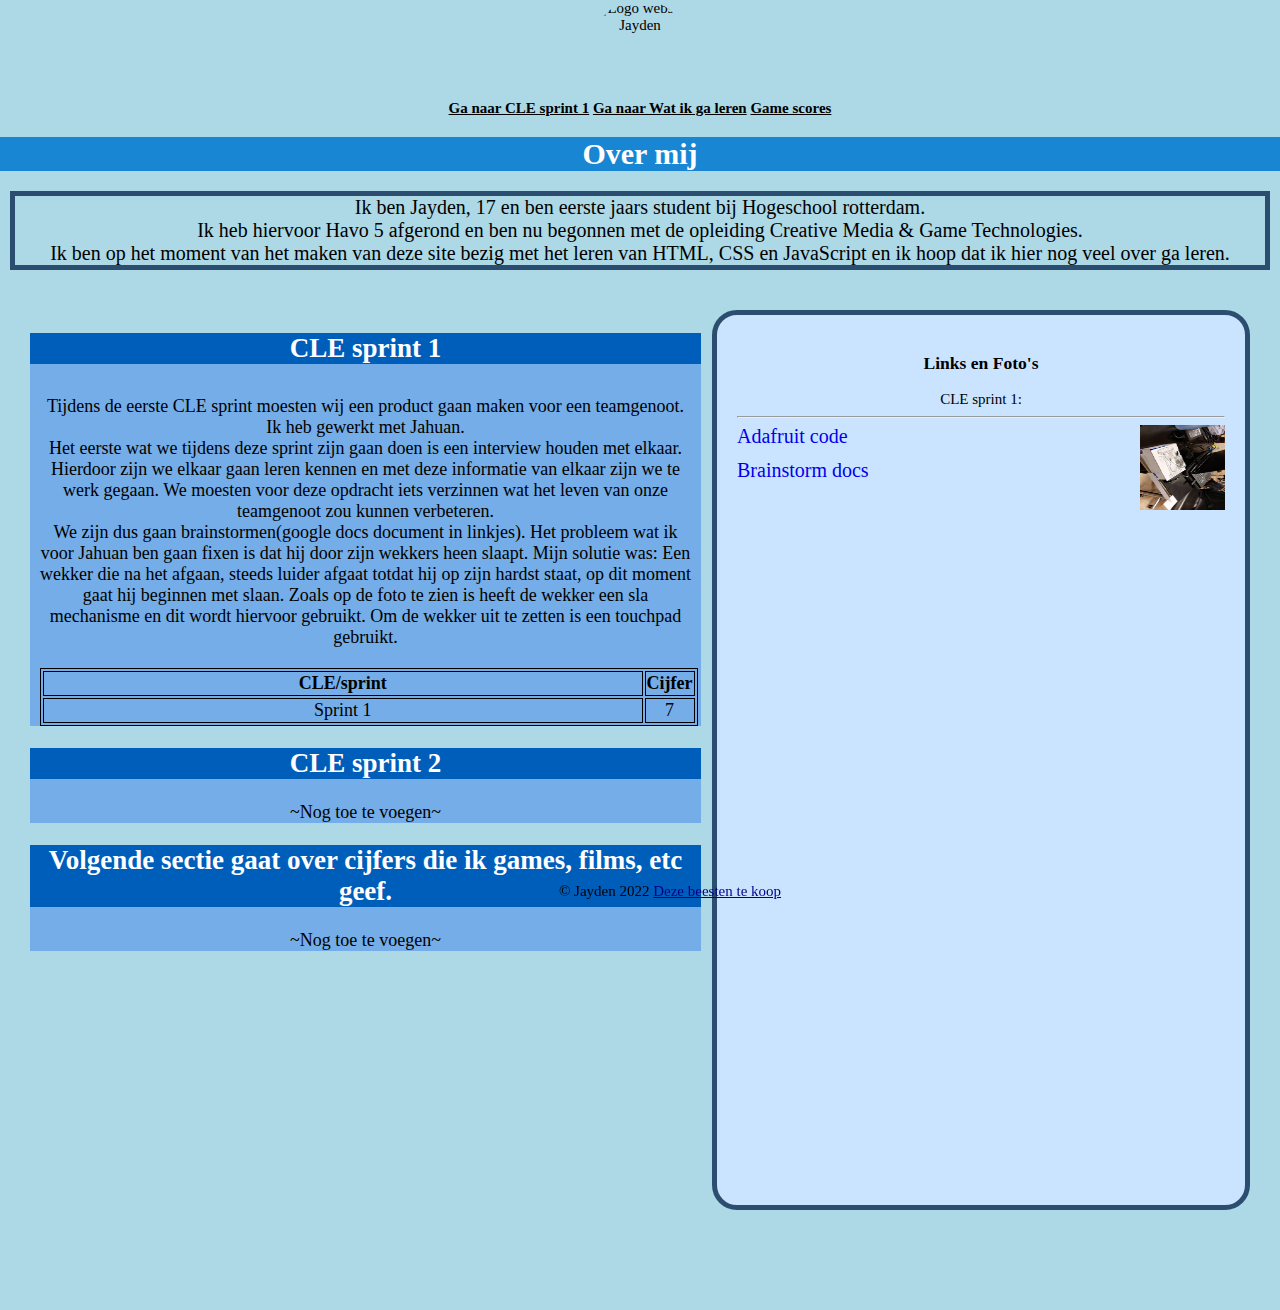
==== index.html @ 49ab0a29 "Add files via upload" ====
<!DOCTYPE html>
<html lang="en">
<head>
    <meta charset="UTF-8">
    <meta http-equiv="X-UA-Compatible" content="IE=edge">
    <meta name="viewport" content="width=device-width, initial-scale=1.0">
    <title>Portfolio Website</title>
    <link rel="stylesheet" href="css/style.css"/>
</head>
<body>
    <header>
        <img class="center" src="https://cdn-icons-png.flaticon.com/512/726/726056.png" width=100 height=100 alt="Logo website Jayden">
        <nav>
          <a class="menu-link" href="#sprint1"> Ga naar CLE sprint 1</a>
          <a class="menu-link" href="#sprint2">Ga naar Wat ik ga leren</a>
          <a class="menu-link" href="#games">Game scores</a>
        </nav>
        <h1>Over mij</h1>
        <p id="firstwords">Ik ben Jayden, 17 en ben eerste jaars student bij Hogeschool rotterdam. <br> Ik heb hiervoor Havo 5 afgerond en ben nu begonnen met de opleiding Creative Media & Game Technologies. <br> Ik ben op het moment van het maken van deze site bezig met het leren van HTML, CSS en JavaScript en ik hoop dat ik hier nog veel over ga leren.
        </p>
      </header>
      <div id="container">
        <div id="leftbox">
          <main>
            <section class="text-content" id="#sprint1">
              <h2>CLE sprint 1</h2>
              <p class="paragraphs">
                Tijdens de eerste CLE sprint moesten wij een product gaan maken voor een teamgenoot.<br>
                Ik heb gewerkt met Jahuan. <br>
                Het eerste wat we tijdens deze sprint zijn gaan doen is een interview houden met elkaar. Hierdoor zijn we elkaar gaan leren kennen en met deze informatie van elkaar zijn we te werk gegaan. We moesten voor deze opdracht iets verzinnen wat het leven van onze teamgenoot zou kunnen verbeteren.
                <br>We zijn dus gaan brainstormen(google docs document in linkjes).
                Het probleem wat ik voor Jahuan ben gaan fixen is dat hij door zijn wekkers heen slaapt.
                Mijn solutie was: Een wekker die na het afgaan, steeds luider afgaat totdat hij op zijn hardst staat, op dit moment gaat hij beginnen met slaan. Zoals op de foto te zien is heeft de wekker een sla mechanisme en dit wordt hiervoor gebruikt.
                Om de wekker uit te zetten is een touchpad gebruikt.
              </p>
              <table>
                <trhead>
                  <tr>
                    <th>CLE/sprint</th>
                    <th>Cijfer</th>
                  </tr>
                  <thead>
                  <tbody>
                    <tr>
                      <td>Sprint 1</td>
                      <td>7</td>
                    </tr>
                  </tbody>
              </table>
            </section>
            <section class="text-content" id="#sprint2">
              <h2>CLE sprint 2</h2>
              <p>~Nog toe te voegen~</p>
      
            </section>
            <section class="text-content" id="marks">
              <h2> Volgende sectie gaat over cijfers die ik games, films, etc geef.</h2>
              <p>~Nog toe te voegen~</p>
      
            </section>
          </main>
          <footer>
            <span>&copy; Jayden 2022</span>
            <a href="https://www.exoticanimalsforsale.net/capybara-for-sale.asp" target="_blank">Deze beesten te koop</a>
          </footer>
        </div>
        <div id="rightbox">
          <h3> Links en Foto's</h3>
          <p> CLE sprint 1:</p>
          <hr>
          <img class="workimg" src="img/VideoCapture_20220918-141309.png" width="85" height="85" alt="product CLE sprint">
          <a class="worklinks" href="https://makecode.com/_5yJ6JehaDVcf" target="_blank">Adafruit code</a> <br> <br>
          <a class="worklinks" href="https://docs.google.com/document/d/1h-MPQvvmmYLtJ57gmi0rkoA8YLEu-yr7BWheqYiDquU/edit?usp=sharing" target="_blank">Brainstorm docs</a>
        </div>
      </div>
</body>
</html>
---- css/style.css ----
body {
    background-color: lightblue;
    margin: 0;
    padding: 0;
    font-family: serif;
    font-size: 15px;
  }
  #container {
    min-width: 200px;
    margin: 0, auto;
    padding: 30px;
    text-align: center;
  }
  .center {
    display: block;
    margin-left: auto;
    margin-right: auto;
  }
  header img {
    border-radius: 50%;
  }
  #firstwords {
    border: 5px solid rgba(43, 78, 112, 1);
    margin: 10px;
    font-size: 20px;
  }
  header {
    text-align: center;
  }
  
  h1,
  h2 {
    font-family: cursive;
  }
  
  .text-content {
    font-size: 1.2em;
    height: auto;
  }
  p {
    margin: 0%;
  }
  .paragraphs{
    padding: 10px;
  }
  h1 {
    color: white;
    background-color: rgba(0, 120, 208, 0.86);
    text-align: center;
  }
  h2 {
    color: white;
    background-color: rgba(0, 94, 187, 1);
  }
  
  a:hover {
    color: white;
    text-decoration: underline;
  }
  a:visited {
    color: purple;
  }
  table, td, th {
    border: 1px solid;
    margin: 10px;
    width: 98%;
  }
  
  .menu-link {
    color: black;
    font-weight: bold;
  }
  
  footer a {
    color: darkblue;
  }
  nav {
    text-align: center;
  }
  section {
    background-color: rgba(116, 173, 231, 1);
  }
  #leftbox {
    float: left;
    width: 55%;
    height: 1000px;
  }
  #rightbox {
    float: right;
    width: 40%;
    height: 850px;
    border-radius: 0%;
    background-color: rgba(202, 228, 255, 1);
    border: 5px solid rgba(43, 78, 112, 1);
    padding: 20px;
    border-radius: 25px;
  }
  .worklinks {
    background-color: rgba(202, 228, 255, 1);
    text-color: black;
    text-decoration: none;
    border-radius: 15%;
    font-size: 20px;
    float: left;
  }
  .worklinks:hover {
    background-color: rgba(199, 208, 255, 1);
    text-decoration: none;
  }
  .worklinks:visited {
    text-color: black;
  }
  .workimg {
  float: right;
  
    
  }
  #explainedmarks{
    float: left;
   
  }
  footer {
    position: fixed;
     bottom: 0;
     width: 100%;
  }
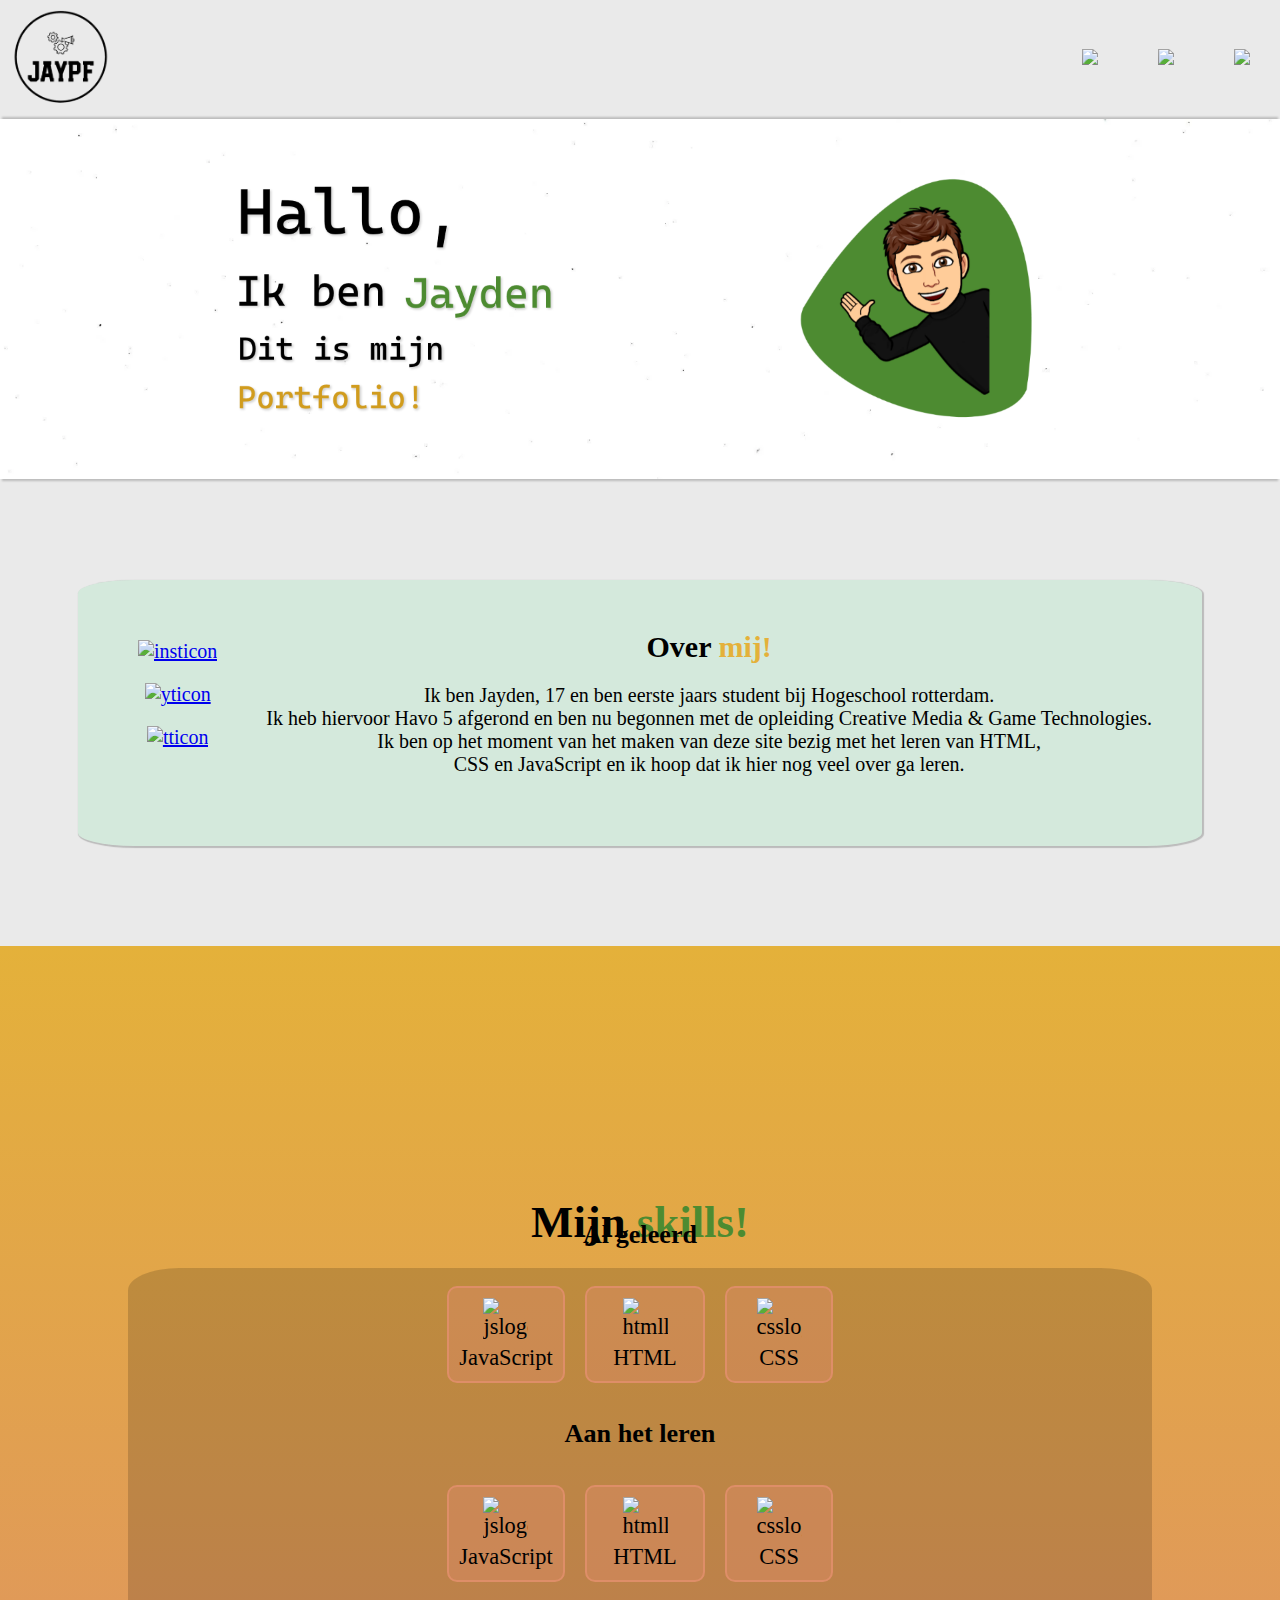
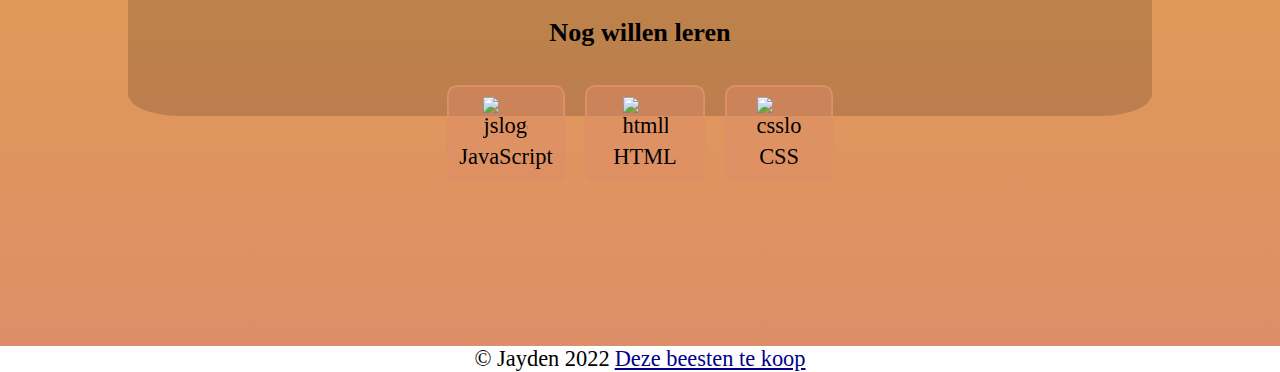
==== commit a027ce54: "Add files via upload" ====
--- a/index.html
+++ b/index.html
@@ -1,77 +1,105 @@
 <!DOCTYPE html>
 <html lang="en">
+
 <head>
-    <meta charset="UTF-8">
-    <meta http-equiv="X-UA-Compatible" content="IE=edge">
-    <meta name="viewport" content="width=device-width, initial-scale=1.0">
-    <title>Portfolio Website</title>
-    <link rel="stylesheet" href="css/style.css"/>
+  <meta charset="UTF-8">
+  <meta http-equiv="X-UA-Compatible" content="IE=edge">
+  <meta name="viewport" content="width=device-width, initial-scale=1.0">
+  <title>Portfolio Website</title>
+  <link rel="stylesheet" href="css/style.css" />
 </head>
+
 <body>
-    <header>
-        <img class="center" src="https://cdn-icons-png.flaticon.com/512/726/726056.png" width=100 height=100 alt="Logo website Jayden">
-        <nav>
-          <a class="menu-link" href="#sprint1"> Ga naar CLE sprint 1</a>
-          <a class="menu-link" href="#sprint2">Ga naar Wat ik ga leren</a>
-          <a class="menu-link" href="#games">Game scores</a>
-        </nav>
-        <h1>Over mij</h1>
-        <p id="firstwords">Ik ben Jayden, 17 en ben eerste jaars student bij Hogeschool rotterdam. <br> Ik heb hiervoor Havo 5 afgerond en ben nu begonnen met de opleiding Creative Media & Game Technologies. <br> Ik ben op het moment van het maken van deze site bezig met het leren van HTML, CSS en JavaScript en ik hoop dat ik hier nog veel over ga leren.
-        </p>
-      </header>
-      <div id="container">
-        <div id="leftbox">
-          <main>
-            <section class="text-content" id="#sprint1">
-              <h2>CLE sprint 1</h2>
-              <p class="paragraphs">
-                Tijdens de eerste CLE sprint moesten wij een product gaan maken voor een teamgenoot.<br>
-                Ik heb gewerkt met Jahuan. <br>
-                Het eerste wat we tijdens deze sprint zijn gaan doen is een interview houden met elkaar. Hierdoor zijn we elkaar gaan leren kennen en met deze informatie van elkaar zijn we te werk gegaan. We moesten voor deze opdracht iets verzinnen wat het leven van onze teamgenoot zou kunnen verbeteren.
-                <br>We zijn dus gaan brainstormen(google docs document in linkjes).
-                Het probleem wat ik voor Jahuan ben gaan fixen is dat hij door zijn wekkers heen slaapt.
-                Mijn solutie was: Een wekker die na het afgaan, steeds luider afgaat totdat hij op zijn hardst staat, op dit moment gaat hij beginnen met slaan. Zoals op de foto te zien is heeft de wekker een sla mechanisme en dit wordt hiervoor gebruikt.
-                Om de wekker uit te zetten is een touchpad gebruikt.
-              </p>
-              <table>
-                <trhead>
-                  <tr>
-                    <th>CLE/sprint</th>
-                    <th>Cijfer</th>
-                  </tr>
-                  <thead>
-                  <tbody>
-                    <tr>
-                      <td>Sprint 1</td>
-                      <td>7</td>
-                    </tr>
-                  </tbody>
-              </table>
-            </section>
-            <section class="text-content" id="#sprint2">
-              <h2>CLE sprint 2</h2>
-              <p>~Nog toe te voegen~</p>
-      
-            </section>
-            <section class="text-content" id="marks">
-              <h2> Volgende sectie gaat over cijfers die ik games, films, etc geef.</h2>
-              <p>~Nog toe te voegen~</p>
-      
-            </section>
-          </main>
-          <footer>
-            <span>&copy; Jayden 2022</span>
-            <a href="https://www.exoticanimalsforsale.net/capybara-for-sale.asp" target="_blank">Deze beesten te koop</a>
-          </footer>
+  <div class="navbar">
+    <a href="#sectionlogo"><img id="logo" src="img/logo portfolio.png" alt="Logo"></a>
+    <nav>
+      <a href="#section0"><img
+          src="https://www.pngplay.com/wp-content/uploads/7/Home-Logo-Background-PNG-Image.png"></a>
+      <a href="#section1"><img
+          src="https://www.freepnglogos.com/uploads/logo-website-png/logo-website-file-globe-icon-svg-wikimedia-commons-21.png"></a>
+      <a href="#section2"><img src="https://www.pngmart.com/files/21/Address-Book-PNG-HD-Isolated.png"></a>
+    </nav>
+  </div>
+  <header>
+  </header>
+  <main>
+    <div id="container">
+      <section class="about-me">
+        <div class="contacts">
+          <a href="https://www.instagram.com/jayden.blom/?next=%2F" target="_blank"><img
+              src="https://parspng.com/wp-content/uploads/2021/09/pngwing.com-4.png" alt="insticon"></a>
+          <a href="https://www.youtube.com/channel/UCXxh_2XY3nMFntcDC72PgYw" target="_blank"><img
+              src="https://cdn-icons-png.flaticon.com/512/48/48968.png" alt="yticon"></a>
+          <a href="https://www.tiktok.com/@nedjayz" target="_blank"><img
+              src="https://cdn-icons-png.flaticon.com/512/1946/1946552.png" alt="tticon"></a>
+
         </div>
-        <div id="rightbox">
-          <h3> Links en Foto's</h3>
-          <p> CLE sprint 1:</p>
-          <hr>
-          <img class="workimg" src="img/VideoCapture_20220918-141309.png" width="85" height="85" alt="product CLE sprint">
-          <a class="worklinks" href="https://makecode.com/_5yJ6JehaDVcf" target="_blank">Adafruit code</a> <br> <br>
-          <a class="worklinks" href="https://docs.google.com/document/d/1h-MPQvvmmYLtJ57gmi0rkoA8YLEu-yr7BWheqYiDquU/edit?usp=sharing" target="_blank">Brainstorm docs</a>
+        <div id="about-text">
+          <h2 class="heading"> Over <span>mij!</span> </h2>
+          <p>Ik ben Jayden, 17 en ben eerste jaars student bij Hogeschool rotterdam. <br> Ik heb hiervoor Havo
+            5 afgerond en ben nu begonnen met de opleiding Creative Media & Game Technologies. <br> Ik ben op het moment
+            van
+            het maken van deze site bezig met het leren van HTML,<br> CSS en JavaScript en ik hoop dat ik hier nog veel
+            over
+            ga
+            leren.</p>
         </div>
-      </div>
+
+      </section>
+
+
+      <section class="skills">
+        <h2 class="heading">Mijn <span>skills!</span></h2>
+        <div class="allskillsbox">
+          <div class="learned">
+            <h3>Al geleerd</h3>
+            <div class="skillboxes">
+              <div class="skillbox"><img src="https://cdn.worldvectorlogo.com/logos/javascript-1.svg"
+                  alt="jslogo">JavaScript</div>
+              <div class="skillbox"><img
+                  src="https://upload.wikimedia.org/wikipedia/commons/thumb/3/38/HTML5_Badge.svg/2048px-HTML5_Badge.svg.png"
+                  alt="htmllogo">HTML</div>
+              <div class="skillbox"><img
+                  src="https://upload.wikimedia.org/wikipedia/commons/thumb/6/62/CSS3_logo.svg/800px-CSS3_logo.svg.png"
+                  alt="csslogo">CSS
+              </div>
+            </div>
+          </div>
+          <div class="learning">
+            <h3>Aan het leren</h3>
+            <div class="skillboxes">
+              <div class="skillbox"><img src="https://cdn.worldvectorlogo.com/logos/javascript-1.svg"
+                  alt="jslogo">JavaScript</div>
+              <div class="skillbox"><img
+                  src="https://upload.wikimedia.org/wikipedia/commons/thumb/3/38/HTML5_Badge.svg/2048px-HTML5_Badge.svg.png"
+                  alt="htmllogo">HTML</div>
+              <div class="skillbox"><img
+                  src="https://upload.wikimedia.org/wikipedia/commons/thumb/6/62/CSS3_logo.svg/800px-CSS3_logo.svg.png"
+                  alt="csslogo">CSS</div>
+            </div>
+          </div>
+          <div class="not-learned">
+            <h3>Nog willen leren</h3>
+            <div class="skillboxes">
+              <div class="skillbox"><img src="https://cdn.worldvectorlogo.com/logos/javascript-1.svg"
+                  alt="jslogo">JavaScript</div>
+              <div class="skillbox"><img
+                  src="https://upload.wikimedia.org/wikipedia/commons/thumb/3/38/HTML5_Badge.svg/2048px-HTML5_Badge.svg.png"
+                  alt="htmllogo">HTML</div>
+              <div class="skillbox"><img
+                  src="https://upload.wikimedia.org/wikipedia/commons/thumb/6/62/CSS3_logo.svg/800px-CSS3_logo.svg.png"
+                  alt="csslogo">CSS
+              </div>
+            </div>
+          </div>
+        </div>
+      </section>
+  </main>
+  <footer>
+    <span>&copy; Jayden 2022  </span>
+    <a href="https://www.exoticanimalsforsale.net/capybara-for-sale.asp" target="_blank">Deze beesten te koop</a>
+  </footer>
+
 </body>
+
 </html>--- a/css/style.css
+++ b/css/style.css
@@ -1,126 +1,230 @@
 body {
-    background-color: lightblue;
-    margin: 0;
-    padding: 0;
-    font-family: serif;
-    font-size: 15px;
-  }
-  #container {
-    min-width: 200px;
-    margin: 0, auto;
-    padding: 30px;
-    text-align: center;
-  }
-  .center {
-    display: block;
-    margin-left: auto;
-    margin-right: auto;
-  }
-  header img {
-    border-radius: 50%;
-  }
-  #firstwords {
-    border: 5px solid rgba(43, 78, 112, 1);
-    margin: 10px;
-    font-size: 20px;
-  }
-  header {
-    text-align: center;
-  }
-  
-  h1,
-  h2 {
-    font-family: cursive;
-  }
-  
-  .text-content {
-    font-size: 1.2em;
-    height: auto;
-  }
-  p {
-    margin: 0%;
-  }
-  .paragraphs{
-    padding: 10px;
-  }
-  h1 {
-    color: white;
-    background-color: rgba(0, 120, 208, 0.86);
-    text-align: center;
-  }
-  h2 {
-    color: white;
-    background-color: rgba(0, 94, 187, 1);
-  }
-  
-  a:hover {
-    color: white;
-    text-decoration: underline;
-  }
-  a:visited {
-    color: purple;
-  }
-  table, td, th {
-    border: 1px solid;
-    margin: 10px;
-    width: 98%;
-  }
-  
-  .menu-link {
-    color: black;
-    font-weight: bold;
-  }
-  
-  footer a {
-    color: darkblue;
-  }
-  nav {
-    text-align: center;
-  }
-  section {
-    background-color: rgba(116, 173, 231, 1);
-  }
-  #leftbox {
-    float: left;
-    width: 55%;
-    height: 1000px;
-  }
-  #rightbox {
-    float: right;
-    width: 40%;
-    height: 850px;
-    border-radius: 0%;
-    background-color: rgba(202, 228, 255, 1);
-    border: 5px solid rgba(43, 78, 112, 1);
-    padding: 20px;
-    border-radius: 25px;
-  }
-  .worklinks {
-    background-color: rgba(202, 228, 255, 1);
-    text-color: black;
-    text-decoration: none;
-    border-radius: 15%;
-    font-size: 20px;
-    float: left;
-  }
-  .worklinks:hover {
-    background-color: rgba(199, 208, 255, 1);
-    text-decoration: none;
-  }
-  .worklinks:visited {
-    text-color: black;
-  }
-  .workimg {
-  float: right;
-  
-    
-  }
-  #explainedmarks{
-    float: left;
-   
-  }
-  footer {
-    position: fixed;
-     bottom: 0;
-     width: 100%;
-  }+  background-color: #EAEAEA;
+  margin: 0;
+  padding: 0;
+  font-family: serif;
+  font-size: 1.4em;
+
+}
+
+#container {
+  display: flex;
+  padding: 0px;
+  margin-top: 1px;
+  text-align: center;
+  flex-direction: column;
+}
+
+.navbar {
+  display: flex;
+  justify-content: space-between;
+  background-color: #EAEAEA;
+}
+
+header {
+  height: 40vh;
+  display: flex;
+  flex-direction: column;
+  justify-content: center;
+  align-items: center;
+  background-image: url(css-img/thumbnail-portfolio-2.png);
+  background-size: cover;
+  background-position: center;
+  box-shadow: 0px 4px 2px -2px rgba(0, 0, 0, .2), 0px -4px 2px -2px rgba(0, 0, 0, .2);
+}
+
+
+#logo {
+  border-radius: 50%;
+  padding: 10px;
+  width: 100px;
+  height: auto;
+}
+
+.navbar a img:hover {
+  filter: opacity(0.4) drop-shadow(0 0 0 #00ff11);
+}
+
+nav {
+  display: flex;
+  align-items: center;
+}
+
+nav a img {
+  width: 35px;
+  height: auto;
+  padding: 10px;
+}
+
+nav a img:hover {
+  filter: opacity(0.4) drop-shadow(0 0 0 #00ff11);
+}
+
+nav a {
+  text-decoration: none;
+  color: #24292f;
+  padding: 20px;
+  text-align: center;
+}
+
+.heading span {
+  color: #E4B13A;
+}
+
+.skills .heading span {
+  color: #4D8B31;
+}
+
+h1 {
+  text-align: center;
+  margin-top: 0;
+  margin-bottom: 10px;
+}
+
+h2 {
+  margin-top: 0;
+  margin-bottom: 0;
+}
+
+.skills h2 {
+  margin: 20px 0 20px 0;
+  font-size: 2em;
+}
+
+.about-me {
+  background-color: rgba(102, 228, 147, 0.16);
+  box-shadow: 1px 1px 1px 1px rgba(0, 0, 0, .2);
+  border-radius: 5%;
+  display: flex;
+  flex-direction: row;
+  justify-content: space-between;
+  font-size: 20px;
+  width: 80vw;
+  margin: 100px auto;
+  padding: 50px 50px 50px 50px;
+  transition: transform 250ms;
+}
+
+.about-me:hover {
+  transform: translateY(-10px);
+}
+
+
+#about-text {
+  display: flex;
+  flex-direction: column;
+}
+
+.contacts {
+  display: flex;
+  flex-direction: column;
+}
+
+.contacts a img {
+  height: auto;
+  width: 50px;
+  padding: 10px;
+}
+
+.contacts a img:hover {
+  filter: opacity(0.4) drop-shadow(0 0 0 #00ff11);
+}
+
+.skills {
+  display: flex;
+  flex-direction: column;
+  align-items: center;
+  justify-content: center;
+  height: 1000px;
+  background-image: linear-gradient(#E4B13A, #DE8E68);
+}
+
+.allskillsbox {
+  display: flex;
+  flex-direction: column;
+  background-color: rgba(0, 0, 0, 0.155);
+  border-radius: 5%;
+  width: 80vw;
+  height: 35vw;
+  justify-content: center;
+  transition: transform 250ms;
+}
+
+.allskillsbox:hover {
+  transform: translateY(10px);
+}
+
+.learned {
+  display: flex;
+  flex-direction: column;
+}
+
+.skillboxes {
+  display: flex;
+  flex-direction: row;
+  justify-content: center;
+}
+
+.skillbox {
+  display: flex;
+  flex-direction: column;
+  align-items: center;
+  padding: 10px;
+  margin: 10px;
+  background-color: #de8d6871;
+  max-width: 22.8%;
+  min-width: 45px;
+  border: 2px solid #DE8E68;
+  border-radius: 10px;
+}
+
+.skillbox img {
+  max-width: 22.8%;
+  min-width: 45px;
+  margin-bottom: 5px;
+}
+
+
+footer a {
+  color: darkblue;
+}
+
+footer {
+  display: flex;
+  background-color: white;
+  position: relative;
+  justify-content: center;
+  bottom: 0;
+  width: 100%;
+}
+
+footer span {
+  margin-right: 5px;
+}
+
+@media (min-width: 480px) and (max-width: 767px) {
+  .navbar {
+    flex-direction: column;
+    align-items: center;
+  }
+
+  .contacts {
+    flex-direction: row;
+  }
+
+  .about-me {
+    flex-direction: column;
+    align-items: center;
+  }
+
+  .skillboxes {
+    flex-direction: column;
+    margin-left: 45px;
+  }
+
+  .allskillsbox {
+    flex-direction: row;
+    height: 80%;
+    align-items: center;
+  }
+}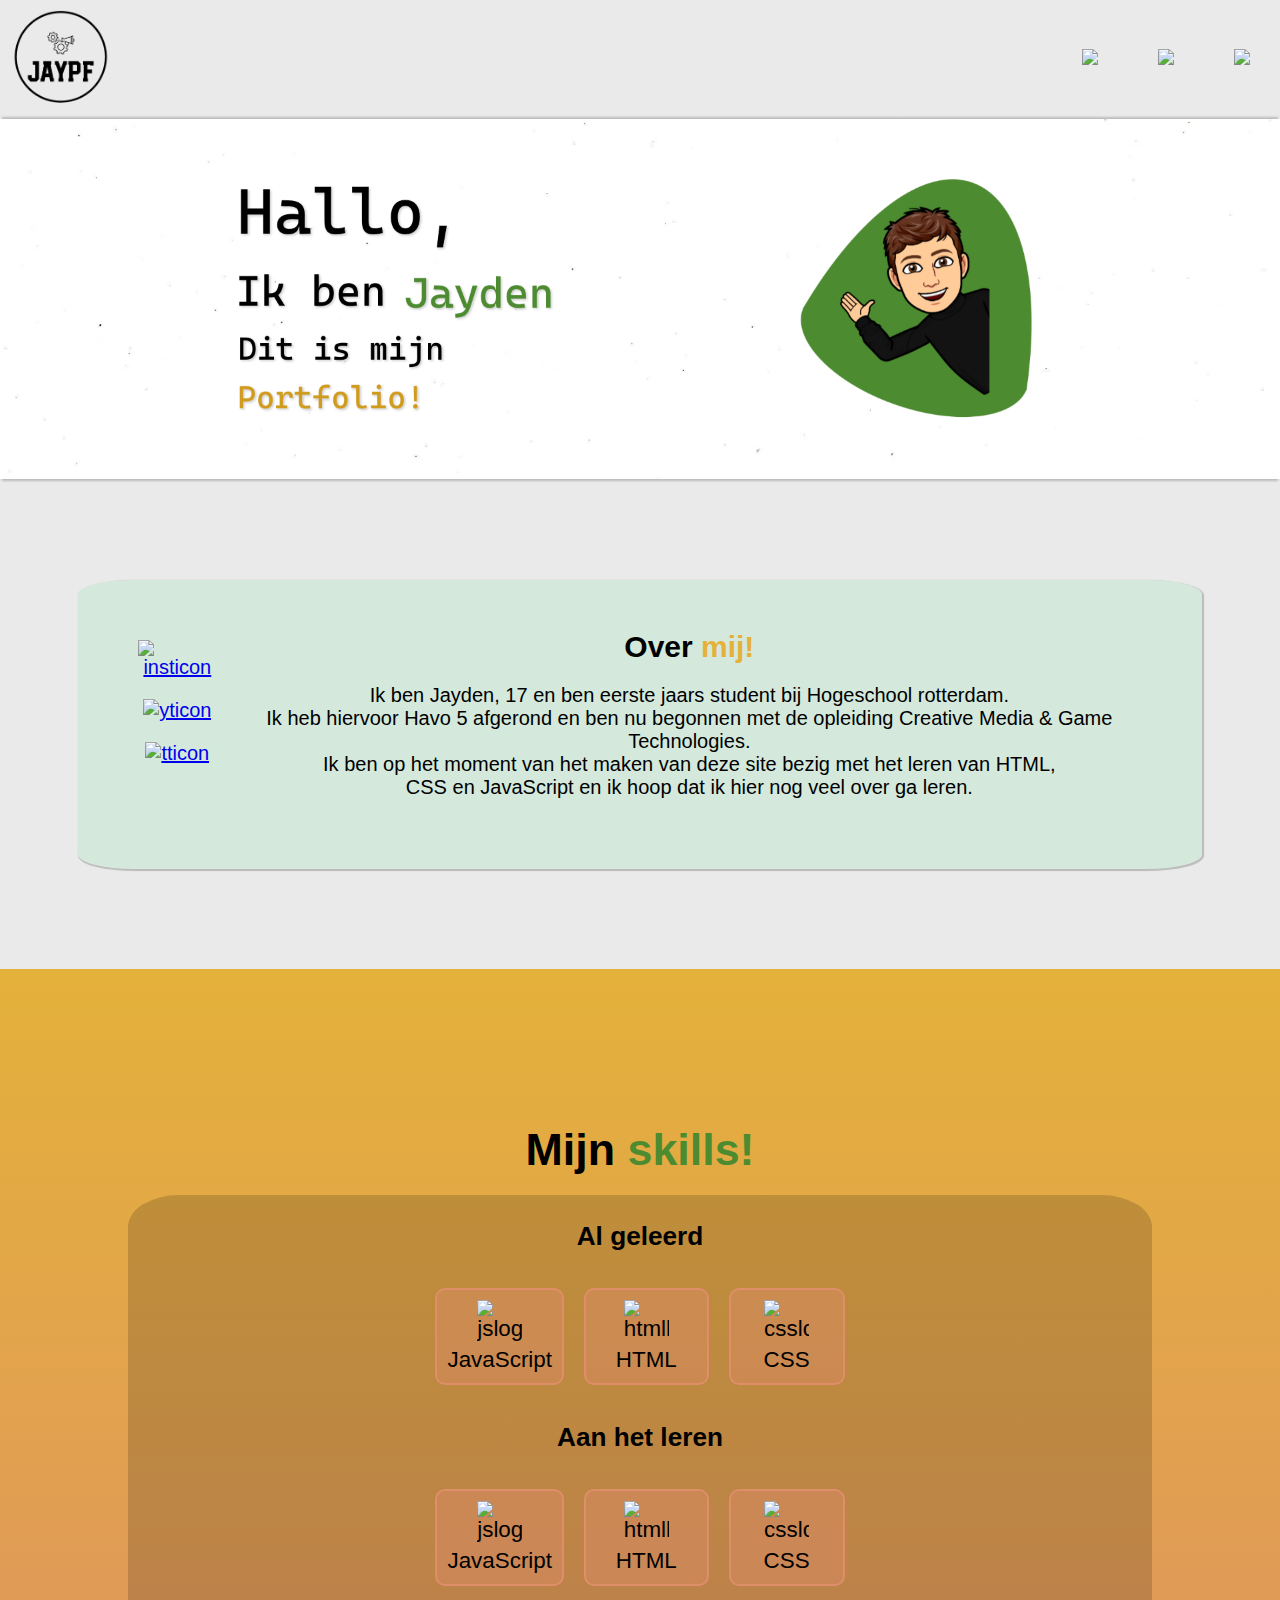
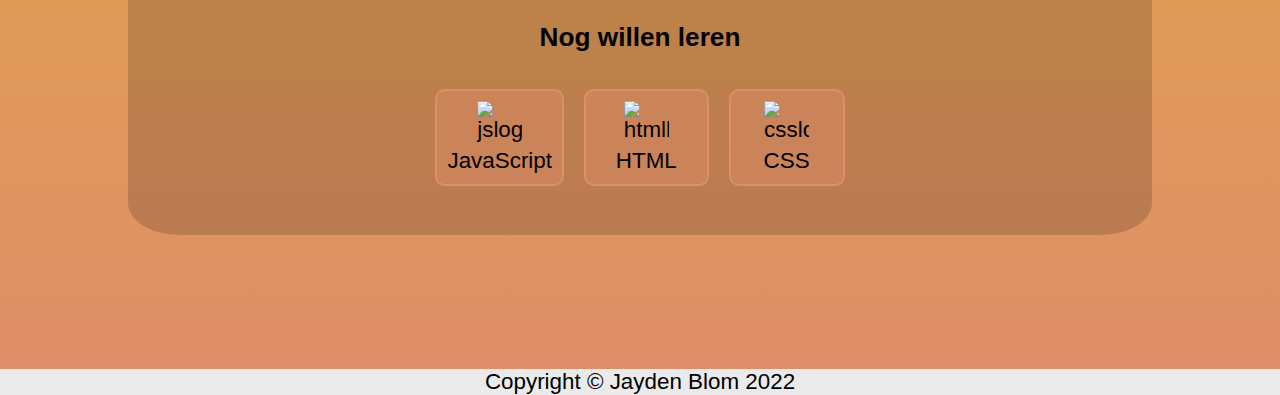
==== commit c7c7a72b: "Add files via upload" ====
--- a/index.html
+++ b/index.html
@@ -13,11 +13,11 @@
   <div class="navbar">
     <a href="#sectionlogo"><img id="logo" src="img/logo portfolio.png" alt="Logo"></a>
     <nav>
-      <a href="#section0"><img
+      <a href="index.html"><img
           src="https://www.pngplay.com/wp-content/uploads/7/Home-Logo-Background-PNG-Image.png"></a>
-      <a href="#section1"><img
+      <a href="about.html"><img
           src="https://www.freepnglogos.com/uploads/logo-website-png/logo-website-file-globe-icon-svg-wikimedia-commons-21.png"></a>
-      <a href="#section2"><img src="https://www.pngmart.com/files/21/Address-Book-PNG-HD-Isolated.png"></a>
+      <a href="contact.html"><img src="https://www.pngmart.com/files/21/Address-Book-PNG-HD-Isolated.png"></a>
     </nav>
   </div>
   <header>
@@ -96,8 +96,7 @@
       </section>
   </main>
   <footer>
-    <span>&copy; Jayden 2022  </span>
-    <a href="https://www.exoticanimalsforsale.net/capybara-for-sale.asp" target="_blank">Deze beesten te koop</a>
+    <span>Copyright &copy; Jayden Blom 2022  </span>
   </footer>
 
 </body>
--- a/css/style.css
+++ b/css/style.css
@@ -4,7 +4,7 @@
   padding: 0;
   font-family: serif;
   font-size: 1.4em;
-
+  font-family: poppins, sans-serif;
 }
 
 #container {
@@ -19,6 +19,7 @@
   display: flex;
   justify-content: space-between;
   background-color: #EAEAEA;
+  
 }
 
 header {
@@ -145,9 +146,9 @@
   background-color: rgba(0, 0, 0, 0.155);
   border-radius: 5%;
   width: 80vw;
-  height: 35vw;
-  justify-content: center;
+  height: 50vw;
   transition: transform 250ms;
+  overflow: auto;
 }
 
 .allskillsbox:hover {
@@ -184,25 +185,16 @@
   margin-bottom: 5px;
 }
 
-
-footer a {
-  color: darkblue;
-}
-
 footer {
   display: flex;
-  background-color: white;
+  background-color: #EAEAEA;
   position: relative;
   justify-content: center;
-  bottom: 0;
   width: 100%;
 }
 
-footer span {
-  margin-right: 5px;
-}
-
-@media (min-width: 480px) and (max-width: 767px) {
+
+@media (min-width: 480px) and (max-width: 1023px) {
   .navbar {
     flex-direction: column;
     align-items: center;
@@ -227,4 +219,4 @@
     height: 80%;
     align-items: center;
   }
-}+}
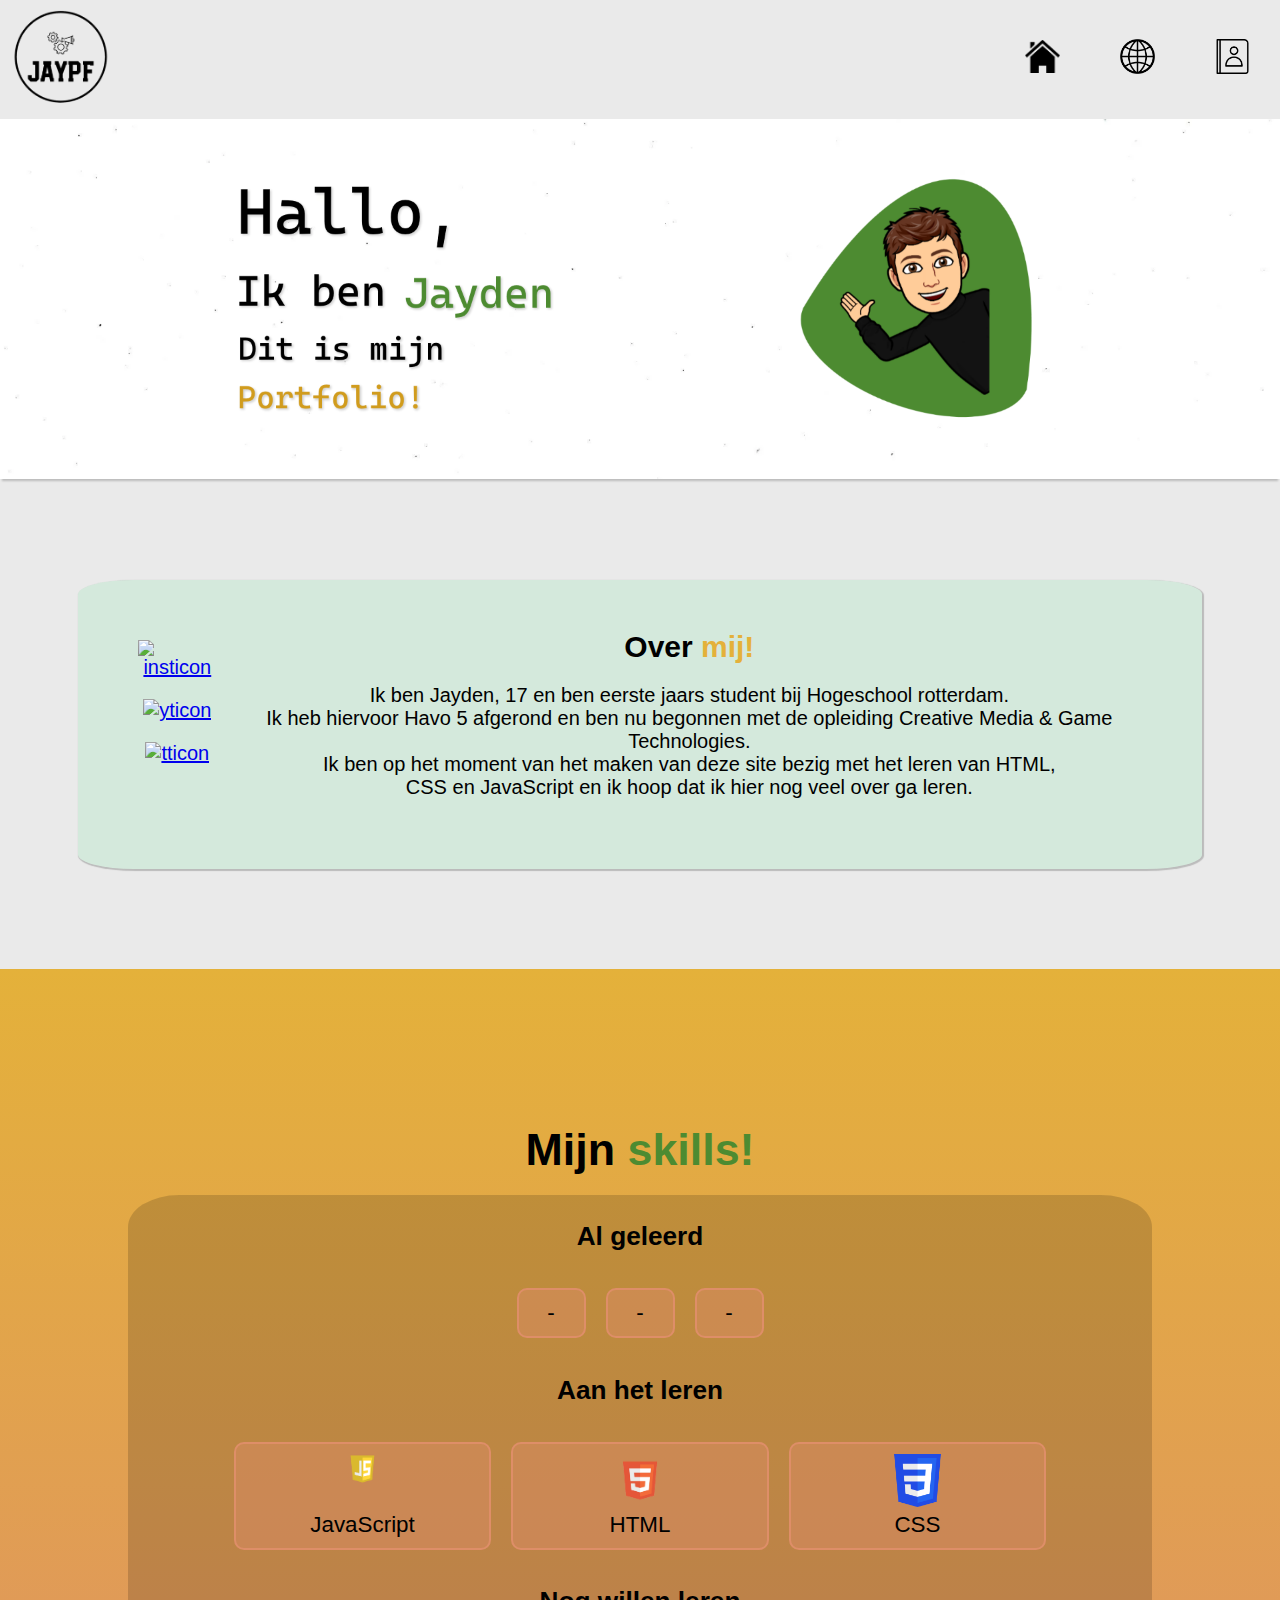
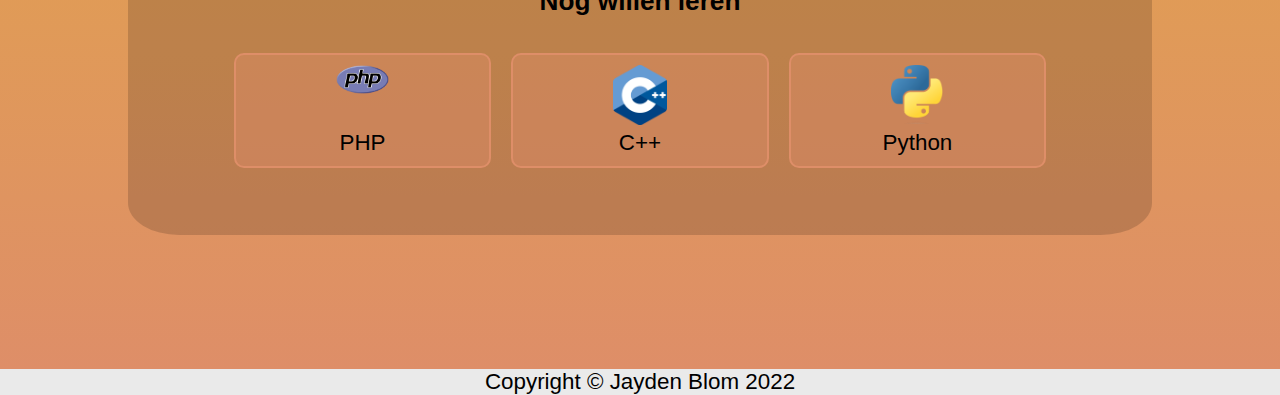
==== commit c0a99ada: "Add files via upload" ====
--- a/index.html
+++ b/index.html
@@ -14,10 +14,10 @@
     <a href="#sectionlogo"><img id="logo" src="img/logo portfolio.png" alt="Logo"></a>
     <nav>
       <a href="index.html"><img
-          src="https://www.pngplay.com/wp-content/uploads/7/Home-Logo-Background-PNG-Image.png"></a>
+          src="img/Home-Logo-Background-PNG-Image.png"></a>
       <a href="about.html"><img
-          src="https://www.freepnglogos.com/uploads/logo-website-png/logo-website-file-globe-icon-svg-wikimedia-commons-21.png"></a>
-      <a href="contact.html"><img src="https://www.pngmart.com/files/21/Address-Book-PNG-HD-Isolated.png"></a>
+          src="img/Globe_icon.png"></a>
+      <a href="contact.html"><img src="img/Address-Book-PNG-HD-Isolated.png"></a>
     </nav>
   </div>
   <header>
@@ -54,45 +54,40 @@
           <div class="learned">
             <h3>Al geleerd</h3>
             <div class="skillboxes">
-              <div class="skillbox"><img src="https://cdn.worldvectorlogo.com/logos/javascript-1.svg"
-                  alt="jslogo">JavaScript</div>
-              <div class="skillbox"><img
-                  src="https://upload.wikimedia.org/wikipedia/commons/thumb/3/38/HTML5_Badge.svg/2048px-HTML5_Badge.svg.png"
-                  alt="htmllogo">HTML</div>
-              <div class="skillbox"><img
-                  src="https://upload.wikimedia.org/wikipedia/commons/thumb/6/62/CSS3_logo.svg/800px-CSS3_logo.svg.png"
-                  alt="csslogo">CSS
+              <div class="skillbox">-</div>
+              <div class="skillbox">-</div>
+              <div class="skillbox">-
               </div>
             </div>
           </div>
           <div class="learning">
             <h3>Aan het leren</h3>
             <div class="skillboxes">
-              <div class="skillbox"><img src="https://cdn.worldvectorlogo.com/logos/javascript-1.svg"
+              <div class="skillbox"><img src="img/javascript-logo.png"
                   alt="jslogo">JavaScript</div>
               <div class="skillbox"><img
-                  src="https://upload.wikimedia.org/wikipedia/commons/thumb/3/38/HTML5_Badge.svg/2048px-HTML5_Badge.svg.png"
+                  src="img/html-logo.png"
                   alt="htmllogo">HTML</div>
               <div class="skillbox"><img
-                  src="https://upload.wikimedia.org/wikipedia/commons/thumb/6/62/CSS3_logo.svg/800px-CSS3_logo.svg.png"
+                  src="img/css-logo.png"
                   alt="csslogo">CSS</div>
             </div>
           </div>
           <div class="not-learned">
             <h3>Nog willen leren</h3>
             <div class="skillboxes">
-              <div class="skillbox"><img src="https://cdn.worldvectorlogo.com/logos/javascript-1.svg"
-                  alt="jslogo">JavaScript</div>
+              <div class="skillbox"><img src="img/PHP-logo.png"
+                  alt="jslogo">PHP</div>
               <div class="skillbox"><img
-                  src="https://upload.wikimedia.org/wikipedia/commons/thumb/3/38/HTML5_Badge.svg/2048px-HTML5_Badge.svg.png"
-                  alt="htmllogo">HTML</div>
+                  src="img/C++-logo.png"
+                  alt="htmllogo">C++</div>
               <div class="skillbox"><img
-                  src="https://upload.wikimedia.org/wikipedia/commons/thumb/6/62/CSS3_logo.svg/800px-CSS3_logo.svg.png"
-                  alt="csslogo">CSS
+                  src="img/python-logo.png"
+                  alt="csslogo">Python
               </div>
             </div>
           </div>
-        </div>
+        </div>  
       </section>
   </main>
   <footer>
--- a/css/style.css
+++ b/css/style.css
@@ -2,9 +2,8 @@
   background-color: #EAEAEA;
   margin: 0;
   padding: 0;
-  font-family: serif;
   font-size: 1.4em;
-  font-family: poppins, sans-serif;
+  font-family: Arial, Helvetica, sans-serif;
 }
 
 #container {
@@ -19,7 +18,8 @@
   display: flex;
   justify-content: space-between;
   background-color: #EAEAEA;
-  
+  position: sticky;
+  top: 0px;
 }
 
 header {
@@ -42,6 +42,10 @@
   height: auto;
 }
 
+.navbar a img {
+  transition: all 0.2s ease-out;
+}
+
 .navbar a img:hover {
   filter: opacity(0.4) drop-shadow(0 0 0 #00ff11);
 }
@@ -55,6 +59,7 @@
   width: 35px;
   height: auto;
   padding: 10px;
+  transition: all 0.2s ease-out;
 }
 
 nav a img:hover {
@@ -106,6 +111,7 @@
   transition: transform 250ms;
 }
 
+
 .about-me:hover {
   transform: translateY(-10px);
 }
@@ -170,6 +176,7 @@
   display: flex;
   flex-direction: column;
   align-items: center;
+  justify-content: space-between;
   padding: 10px;
   margin: 10px;
   background-color: #de8d6871;
@@ -219,4 +226,4 @@
     height: 80%;
     align-items: center;
   }
-}
+}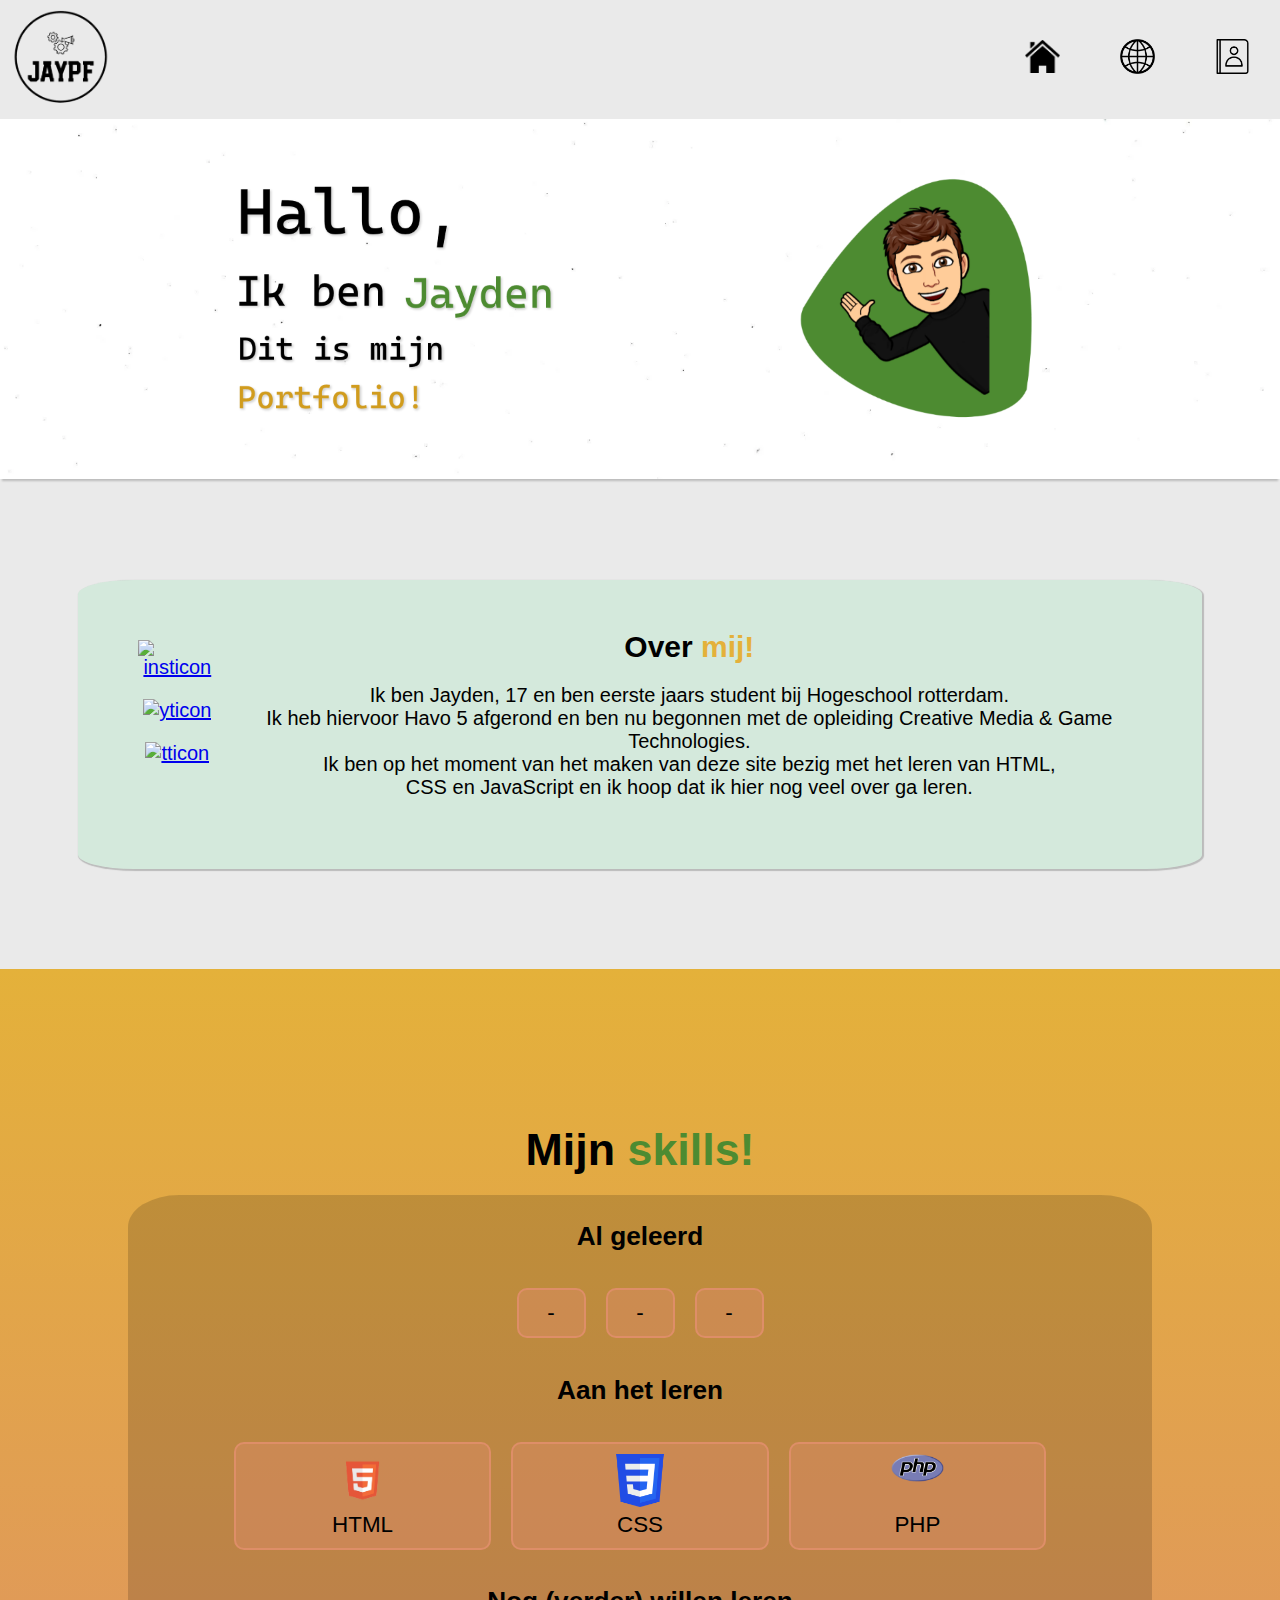
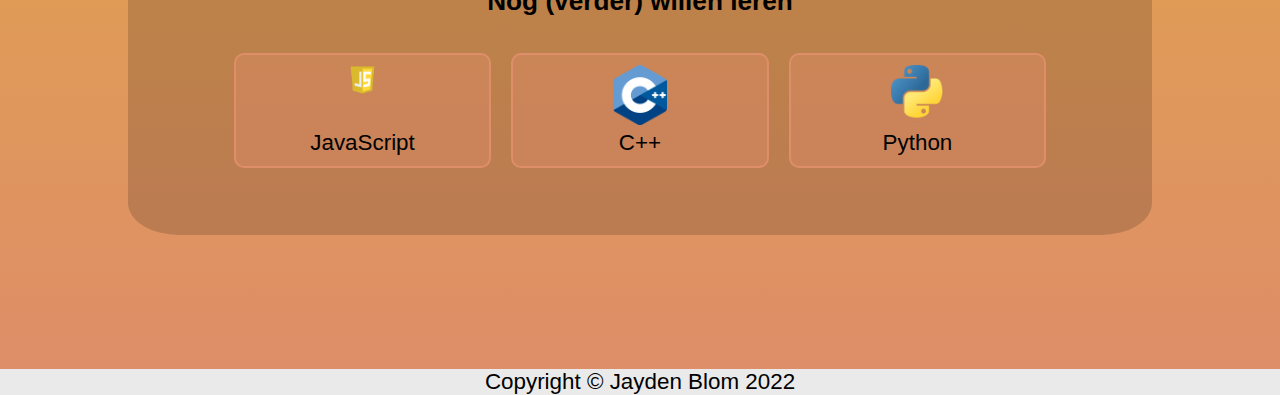
==== commit b2ce4283: "Add files via upload" ====
--- a/index.html
+++ b/index.html
@@ -63,21 +63,22 @@
           <div class="learning">
             <h3>Aan het leren</h3>
             <div class="skillboxes">
-              <div class="skillbox"><img src="img/javascript-logo.png"
-                  alt="jslogo">JavaScript</div>
+              
               <div class="skillbox"><img
                   src="img/html-logo.png"
                   alt="htmllogo">HTML</div>
               <div class="skillbox"><img
                   src="img/css-logo.png"
                   alt="csslogo">CSS</div>
+                  <div class="skillbox"><img src="img/PHP-logo.png"
+                  alt="jslogo">PHP</div>
             </div>
           </div>
           <div class="not-learned">
-            <h3>Nog willen leren</h3>
+            <h3>Nog (verder) willen leren</h3>
             <div class="skillboxes">
-              <div class="skillbox"><img src="img/PHP-logo.png"
-                  alt="jslogo">PHP</div>
+              <div class="skillbox"><img src="img/javascript-logo.png"
+                  alt="jslogo">JavaScript</div>
               <div class="skillbox"><img
                   src="img/C++-logo.png"
                   alt="htmllogo">C++</div>
--- a/css/style.css
+++ b/css/style.css
@@ -127,6 +127,7 @@
   flex-direction: column;
 }
 
+
 .contacts a img {
   height: auto;
   width: 50px;
@@ -192,6 +193,7 @@
   margin-bottom: 5px;
 }
 
+
 footer {
   display: flex;
   background-color: #EAEAEA;
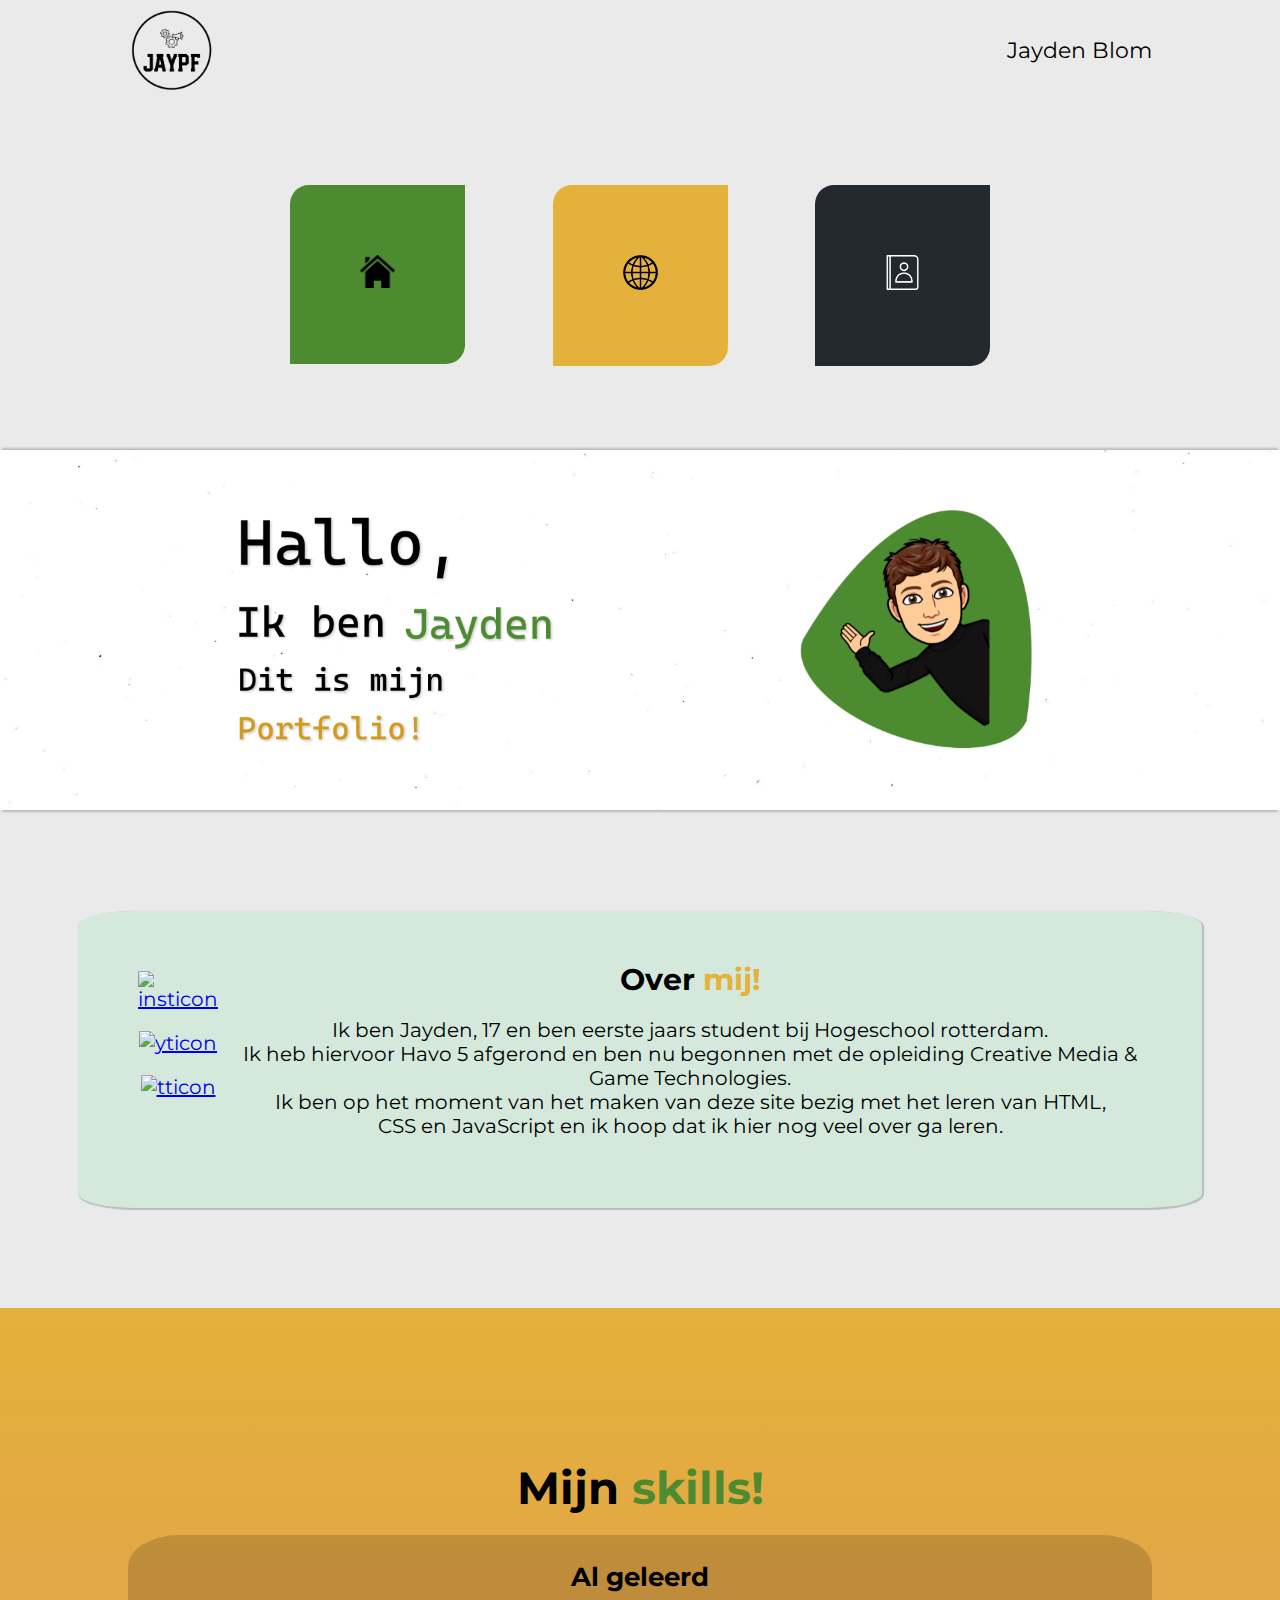
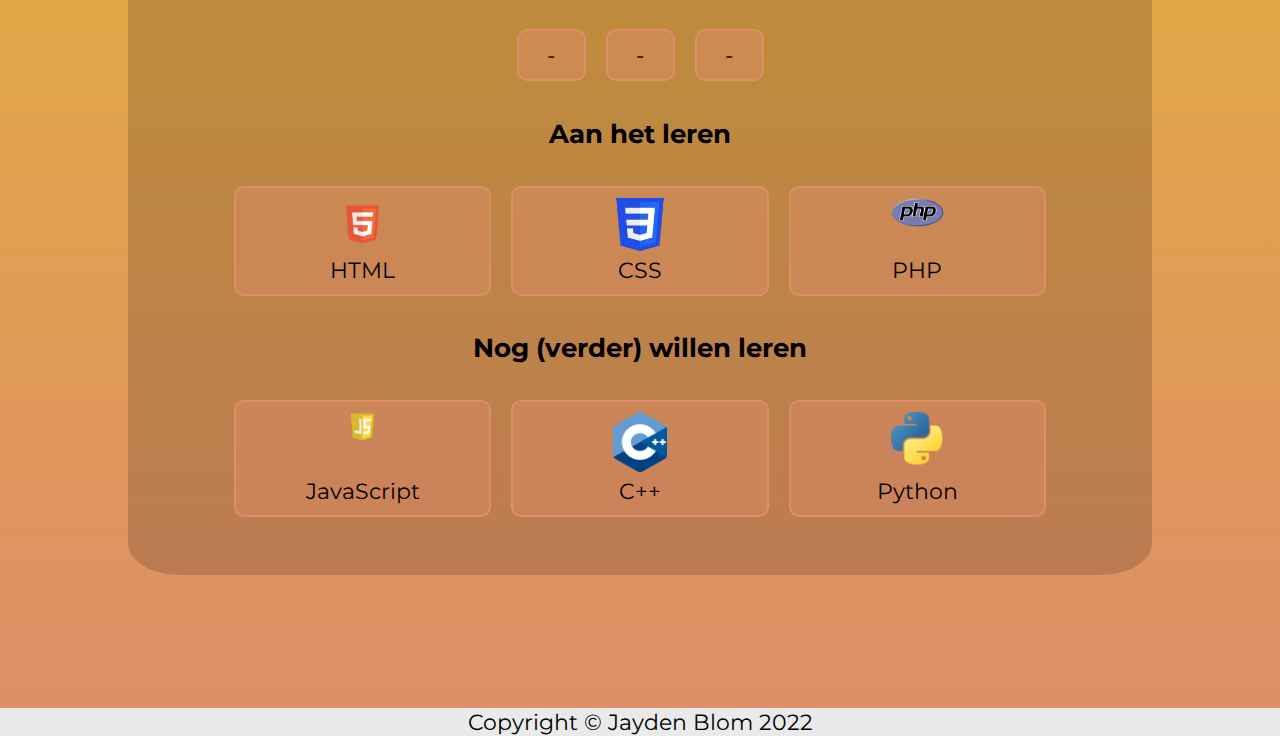
==== commit 823f23d0: "Add files via upload" ====
--- a/index.html
+++ b/index.html
@@ -7,21 +7,34 @@
   <meta name="viewport" content="width=device-width, initial-scale=1.0">
   <title>Portfolio Website</title>
   <link rel="stylesheet" href="css/style.css" />
+  <script src="js/main.js"></script>
 </head>
 
 <body>
+  <header>
+    <div class="info">
+      <img src="img/logo portfolio.png"> <p>Jayden Blom</p>
+    </div>
+  </header>
+  
+    
   <div class="navbar">
-    <a href="#sectionlogo"><img id="logo" src="img/logo portfolio.png" alt="Logo"></a>
+    
     <nav>
-      <a href="index.html"><img
-          src="img/Home-Logo-Background-PNG-Image.png"></a>
-      <a href="about.html"><img
-          src="img/Globe_icon.png"></a>
-      <a href="contact.html"><img src="img/Address-Book-PNG-HD-Isolated.png"></a>
+      <div id="heroBox">
+        <a href="index.html"><div class="navBox" value="Ga naar de home pagina" id="homeBox"><img
+          src="img/Home-Logo-Background-PNG-Image.png"></div></a>
+          <div id="homeDiv"></div>
+          <a href="about.html"><div class="navBox" value="Ga naar over pagina" id="aboutBox"><img
+          src="img/Globe_icon.png"></div></a>
+          <div id="aboutDiv"></div>
+          <a href="contact.html"><div class="navBox" value="Ga naar contact pagina" id="contactBox">
+        <img  id="contactImg" src="img/Address-Book-PNG-HD-Isolated.png"></div></a>
+      </div>
+      <div id="contactDiv"></div>
     </nav>
   </div>
-  <header>
-  </header>
+  <div class="hero"></div>
   <main>
     <div id="container">
       <section class="about-me">
--- a/css/style.css
+++ b/css/style.css
@@ -1,9 +1,11 @@
+@import url('https://fonts.googleapis.com/css2?family=Montserrat:wght@300&family=Press+Start+2P&display=swap');
+
 body {
   background-color: #EAEAEA;
   margin: 0;
   padding: 0;
   font-size: 1.4em;
-  font-family: Arial, Helvetica, sans-serif;
+  font-family: 'Montserrat', sans-serif, Arial, Helvetica;
 }
 
 #container {
@@ -16,13 +18,45 @@
 
 .navbar {
   display: flex;
-  justify-content: space-between;
+  flex-direction: column;
+  justify-content: center;
+  align-items: center;
   background-color: #EAEAEA;
-  position: sticky;
-  top: 0px;
+  height: 350px;
 }
 
 header {
+ width: 100vw;
+ top: 0;
+ position: sticky;
+ background-color: #EAEAEA;
+ z-index: 10;
+ 
+}
+
+.info {
+  display: flex;
+  justify-content: space-between;
+  margin: 0 auto;
+  height: 100px;
+  width: 80vw;
+  align-items: center;
+  
+  
+  
+}
+
+.info p {
+  display: flex;
+  margin: 0;
+
+}
+
+.info img {
+  height: 80px;
+}
+
+.hero {
   height: 40vh;
   display: flex;
   flex-direction: column;
@@ -42,35 +76,55 @@
   height: auto;
 }
 
-.navbar a img {
-  transition: all 0.2s ease-out;
-}
-
-.navbar a img:hover {
-  filter: opacity(0.4) drop-shadow(0 0 0 #00ff11);
-}
-
 nav {
   display: flex;
   align-items: center;
-}
-
-nav a img {
+  justify-content: center;
+  
+}
+
+nav img {
   width: 35px;
   height: auto;
   padding: 10px;
   transition: all 0.2s ease-out;
 }
 
-nav a img:hover {
-  filter: opacity(0.4) drop-shadow(0 0 0 #00ff11);
-}
-
-nav a {
-  text-decoration: none;
-  color: #24292f;
-  padding: 20px;
-  text-align: center;
+#contactImg {
+  -webkit-filter: invert(100%); /* Safari/Chrome */
+    filter: invert(100%);
+  
+}
+
+
+
+#heroBox {
+  display: flex;
+  justify-content: space-between;
+  width: 700px;
+}
+
+#homeBox {
+  background-color: #4D8B31;
+}
+
+#aboutBox {
+background-color: #E4B13A;
+}
+
+#contactBox {
+background-color: #24292f;
+color: white;
+}
+
+.navBox {
+  padding: 60px;
+  border-radius: 19px 0px 19px 0px;
+  transition: 1s;
+}
+
+.navBox:hover {
+  transform: translateY(-10px);
 }
 
 .heading span {
@@ -203,10 +257,18 @@
 }
 
 
-@media (min-width: 480px) and (max-width: 1023px) {
+@media (max-width: 1023px) {
   .navbar {
     flex-direction: column;
     align-items: center;
+  }
+
+  .navBox {
+    padding: 0px;
+  }
+
+  #heroBox {
+    width: 50vw;
   }
 
   .contacts {
